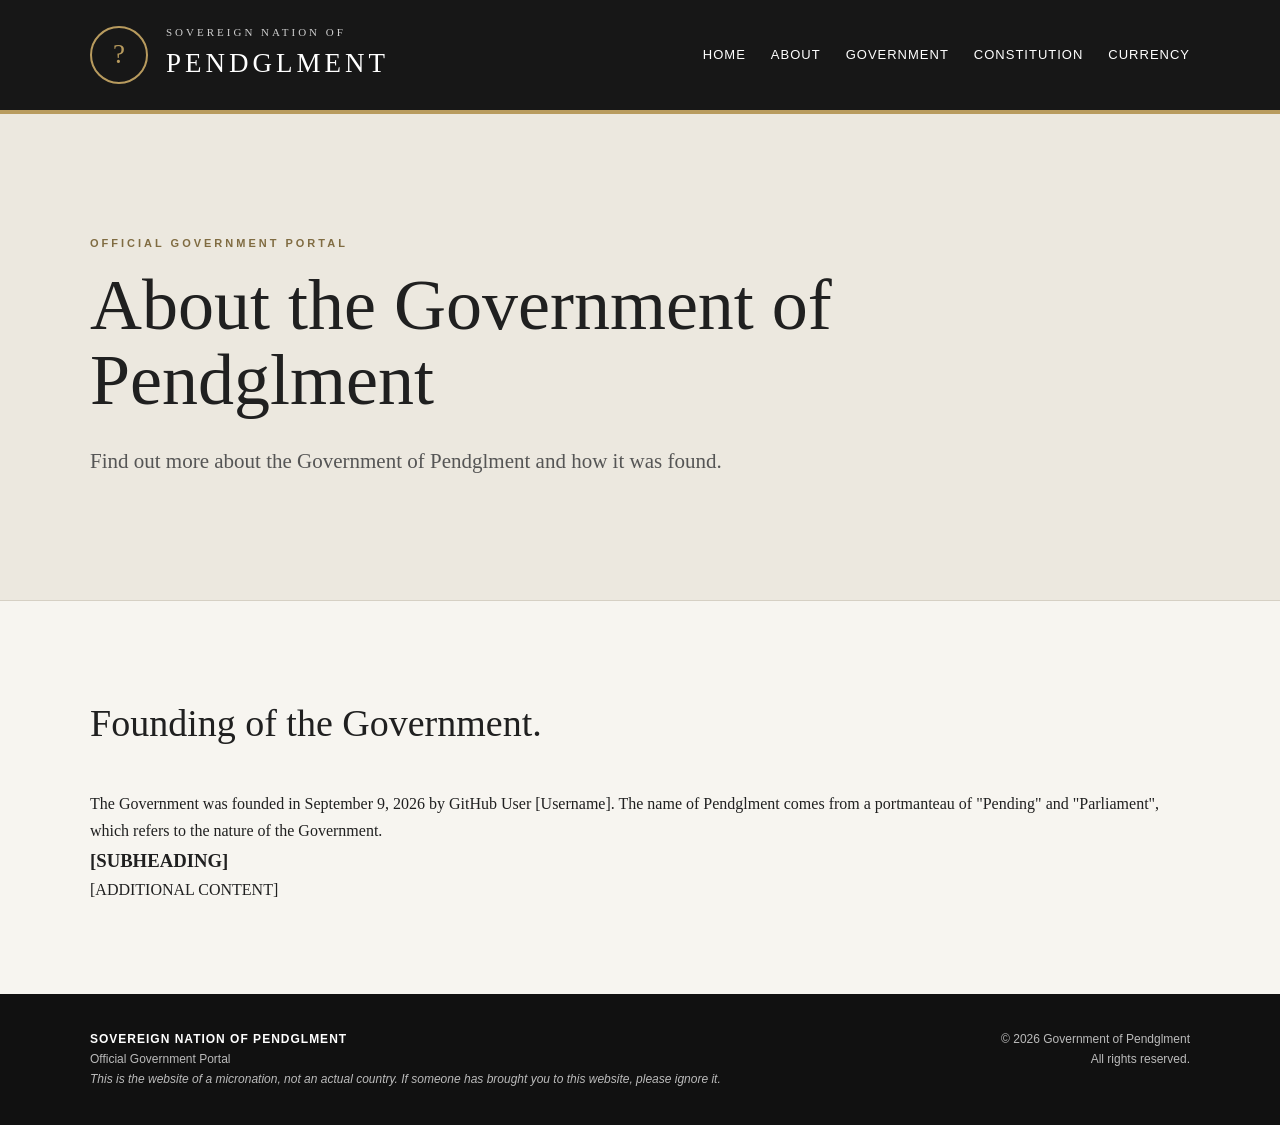
==== about.html @ 30314ec6 "Update eyebrow text and main title in about.html" ====
<!DOCTYPE html>
<html lang="en">
<head>
    <!-- ===== PAGE SETTINGS ===== -->
    <meta charset="UTF-8">
    <meta name="viewport" content="width=device-width, initial-scale=1.0">
    <!-- Change this for each page -->
    <title>[PAGE TITLE] | Sovereign Nation of Pendglment</title>
    <!-- Main stylesheet -->
    <link rel="stylesheet" href="style.css">
</head>
<body>
<!-- ===== HEADER / NAVIGATION ===== -->
<header>
    <div class="container header-inner">
        <!-- Government name and seal -->
        <div class="brand">
            <div class="seal">?</div>
            <div>
                <div class="country">SOVEREIGN NATION OF</div>
                <h1>PENDGLMENT</h1>
            </div>
        </div>
        <!-- Main navigation -->
        <nav>
            <a href="index.html">Home</a>
            <a href="index.html#about">About</a>
            <a href="index.html#government">Government</a>
            <a href="constitution.html">Constitution</a>
            <a href="index.html#currency">Currency</a>
        </nav>
    </div>
</header>
<!-- ===== MAIN CONTENT ===== -->
<main>
    <!-- ===== PAGE INTRO / HERO ===== -->
    <section class="hero">
        <div class="container">
            <!-- Small label above the title -->
            <p class="eyebrow">OFFICIAL GOVERNMENT PORTAL</p>
            <!-- Main page title -->
            <h2>About the Government of Pendglment</h2>
            <!-- Short description -->
            <p class="lead">
                Find out more about the Government of Pendglment and how it was found.
            </p>
        </div>
    </section>
    <!-- ===== MAIN INFORMATION SECTION ===== -->
    <section class="content">
        <div class="container">
            <!-- Main heading -->
            <h2>Founding of the Government.</h2>
            <!-- Main paragraph -->
            <p>
                The Government was founded in September 9, 2026 by GitHub User [Username]. The name of Pendglment comes from a portmanteau of "Pending" and "Parliament", which refers to the nature of the Government.
            </p>
            <!-- ===== SUBSECTION ===== -->
            <h3>[SUBHEADING]</h3>
            <p>
                [ADDITIONAL CONTENT]
            </p>
            <!-- Add more <h3> and <p> sections here as needed -->
        </div>
    </section>
    <!-- ===== ADDITIONAL SECTIONS ===== -->
    <!--
        Copy the following section whenever you need
        another major section on the page:
        <section class="content">
            <div class="container">
                <h2>[SECTION HEADING]</h2>
                <p>
                    [SECTION CONTENT]
                </p>
            </div>
        </section>
    -->
</main>
<!-- ===== FOOTER ===== -->
<footer>
    <div class="container footer-inner">
        <!-- Government identification and disclaimer -->
        <div>
            <strong>SOVEREIGN NATION OF PENDGLMENT</strong>
            <p>Official Government Portal</p>
            <!-- Micronation disclaimer -->
            <em>
                This is the website of a micronation, not an actual country.
                If someone has brought you to this website, please ignore it.
            </em>
        </div>
        <!-- Copyright -->
        <div class="footer-right">
            <p>© 2026 Government of Pendglment</p>
            <p>All rights reserved.</p>
        </div>
    </div>
</footer>
</body>
</html>
---- style.css ----
* {
    box-sizing: border-box;
    margin: 0;
    padding: 0;
}
html {
    scroll-behavior: smooth;
}
body {
    font-family: Georgia, "Times New Roman", serif;
    color: #202020;
    background: #f7f5f0;
    line-height: 1.7;
}
.container {
    width: min(1100px, 90%);
    margin: 0 auto;
}
/* HEADER */
header {
    background: #171717;
    color: white;
    border-bottom: 4px solid #b89b5e;
}
.header-inner {
    min-height: 110px;
    display: flex;
    align-items: center;
    justify-content: space-between;
    gap: 30px;
}
.brand {
    display: flex;
    align-items: center;
    gap: 18px;
}
.seal {
    width: 58px;
    height: 58px;
    border: 2px solid #b89b5e;
    border-radius: 50%;
    display: flex;
    align-items: center;
    justify-content: center;
    color: #b89b5e;
    font-size: 27px;
}
.country {
    font-size: 11px;
    letter-spacing: 3px;
    color: #cfcfcf;
}
h1 {
    font-size: 27px;
    letter-spacing: 4px;
    font-weight: normal;
}
nav {
    display: flex;
    gap: 25px;
}
nav a {
    color: white;
    text-decoration: none;
    font-family: Arial, sans-serif;
    font-size: 13px;
    letter-spacing: 1px;
    text-transform: uppercase;
}
nav a:hover {
    color: #d0b77a;
}
/* HERO */
.hero {
    padding: 120px 0;
    background: #ece8df;
    border-bottom: 1px solid #d6d0c4;
}
.eyebrow {
    font-family: Arial, sans-serif;
    font-size: 11px;
    letter-spacing: 3px;
    font-weight: bold;
    color: #806c42;
    margin-bottom: 15px;
}
.hero h2 {
    font-size: clamp(42px, 7vw, 72px);
    line-height: 1.05;
    font-weight: normal;
    max-width: 800px;
}
.lead {
    margin-top: 25px;
    font-size: 21px;
    color: #555;
    max-width: 650px;
}
/* CONTENT */
.content {
    padding: 90px 0;
}
.content h2,
.document h2 {
    font-size: 38px;
    font-weight: normal;
    margin-bottom: 35px;
}
.cards {
    display: grid;
    grid-template-columns: repeat(3, 1fr);
    gap: 22px;
}
.card {
    background: white;
    border: 1px solid #ddd7cc;
    padding: 35px;
    min-height: 280px;
    position: relative;
}
.card .number {
    font-family: Arial, sans-serif;
    font-size: 12px;
    color: #806c42;
    letter-spacing: 2px;
}
.card h3 {
    margin: 25px 0 12px;
    font-size: 24px;
    font-weight: normal;
}
.card p {
    color: #666;
    font-size: 15px;
}
.card a {
    display: inline-block;
    margin-top: 25px;
    color: #806c42;
    text-decoration: none;
    font-family: Arial, sans-serif;
    font-size: 13px;
    font-weight: bold;
}
/* CONSTITUTION */
.document {
    background: #1d1d1d;
    color: white;
    padding: 80px 0;
}
.document-inner {
    display: flex;
    align-items: center;
    justify-content: space-between;
    gap: 50px;
}
.document h2 {
    margin-bottom: 15px;
}
.document p:not(.eyebrow) {
    color: #c7c7c7;
    max-width: 650px;
}
.button {
    display: inline-block;
    border: 1px solid #b89b5e;
    padding: 13px 24px;
    color: white;
    text-decoration: none;
    font-family: Arial, sans-serif;
    font-size: 12px;
    letter-spacing: 1px;
    text-transform: uppercase;
    white-space: nowrap;
}
.button:hover {
    background: #b89b5e;
    color: #171717;
}
/* CURRENCY */
.currency-box {
    display: flex;
    align-items: center;
    gap: 30px;
    background: white;
    border: 1px solid #ddd7cc;
    padding: 35px;
    max-width: 700px;
}
.currency-symbol {
    width: 85px;
    height: 85px;
    border: 2px solid #806c42;
    border-radius: 50%;
    display: flex;
    align-items: center;
    justify-content: center;
    font-size: 42px;
    color: #806c42;
}
.currency-name {
    font-family: Arial, sans-serif;
    font-size: 12px;
    letter-spacing: 2px;
    color: #806c42;
}
.exchange {
    font-size: 24px;
    margin-top: 5px;
}
.small {
    color: #777;
    font-size: 13px;
}
/* FOOTER */
footer {
    background: #111;
    color: #bbb;
    padding: 35px 0;
    font-family: Arial, sans-serif;
    font-size: 12px;
}
.footer-inner {
    display: flex;
    justify-content: space-between;
    gap: 30px;
}
.footer-inner strong {
    color: white;
    letter-spacing: 1px;
}
.footer-right {
    text-align: right;
}
/* MOBILE */
@media (max-width: 750px) {
    .header-inner {
        padding: 25px 0;
        align-items: flex-start;
        flex-direction: column;
    }
    nav {
        flex-wrap: wrap;
        gap: 15px;
    }
    .hero {
        padding: 80px 0;
    }
    .cards {
        grid-template-columns: 1fr;
    }
    .document-inner {
        align-items: flex-start;
        flex-direction: column;
    }
    .currency-box {
        align-items: flex-start;
        flex-direction: column;
    }
    .footer-inner {
        flex-direction: column;
    }
    .footer-right {
        text-align: left;
    }
}
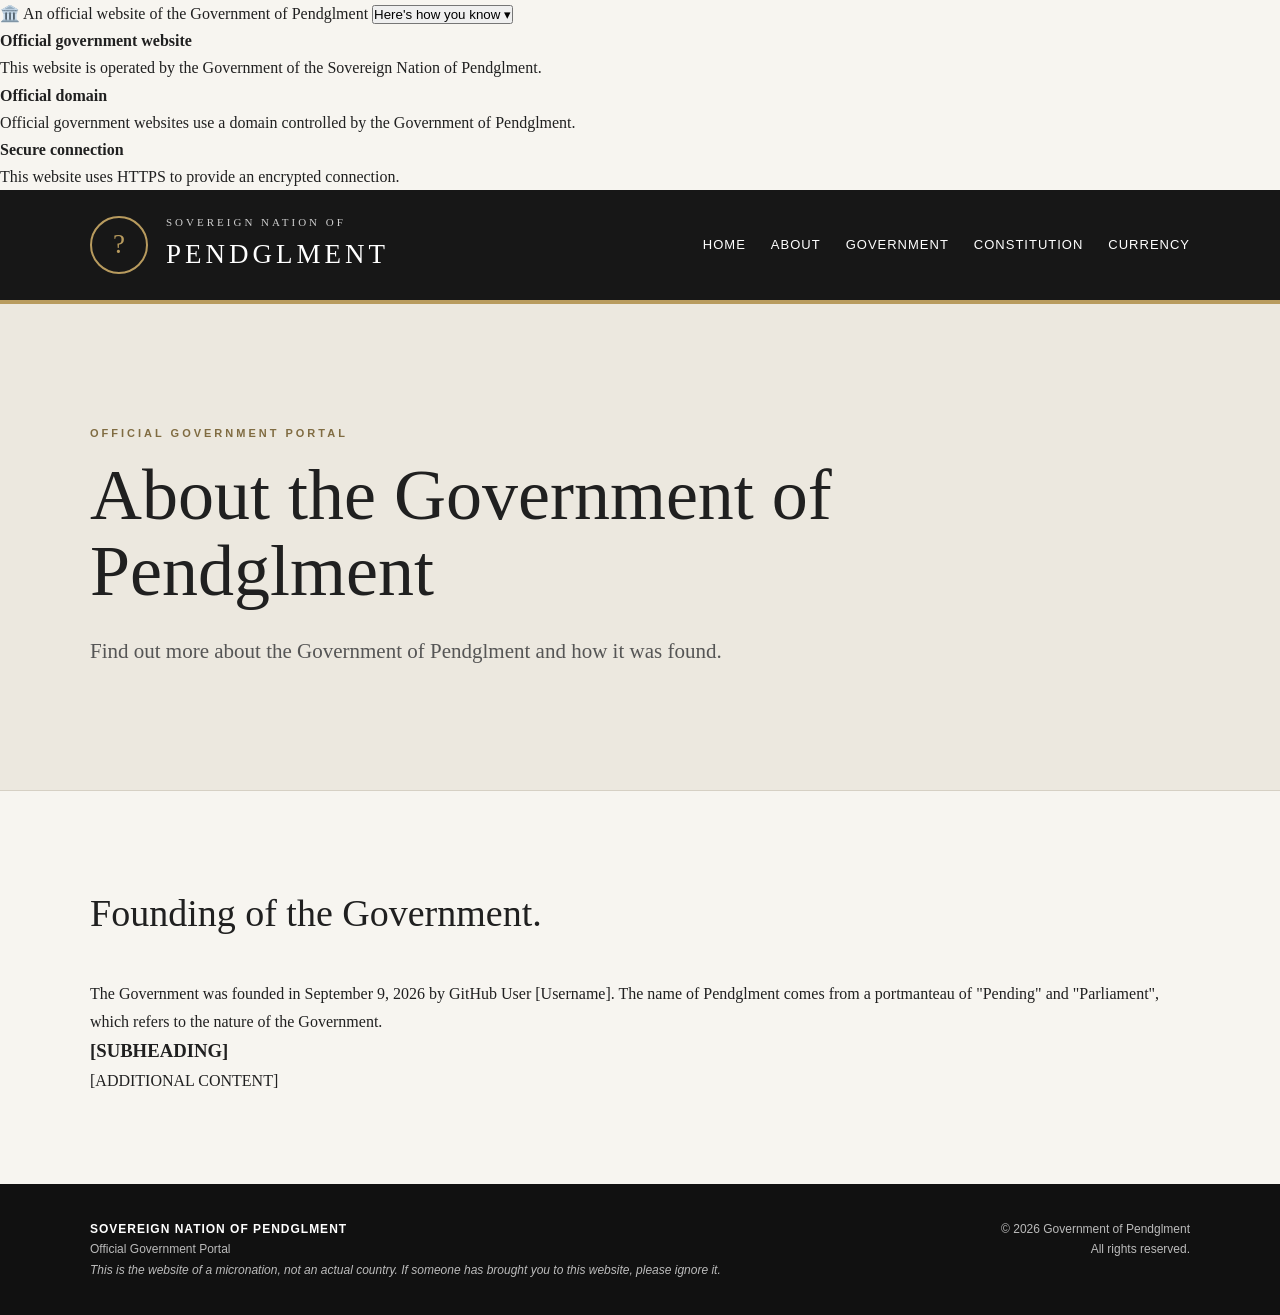
==== commit db090093: "Add government banner to about.html Added a government banner with details about the official websit" ====
--- a/about.html
+++ b/about.html
@@ -5,12 +5,37 @@
     <meta charset="UTF-8">
     <meta name="viewport" content="width=device-width, initial-scale=1.0">
     <!-- Change this for each page -->
-    <title>[PAGE TITLE] | Sovereign Nation of Pendglment</title>
+    <title>About | Sovereign Nation of Pendglment</title>
     <!-- Main stylesheet -->
     <link rel="stylesheet" href="style.css">
 </head>
 <body>
 <!-- ===== HEADER / NAVIGATION ===== -->
+    <div class="gov-banner">
+  <div class="gov-banner-inner">
+    <span>🏛️ An official website of the Government of Pendglment</span>
+    <button onclick="toggleGovBanner()">Here's how you know ▾</button>
+  </div>
+
+  <div id="gov-details" class="gov-details">
+    <strong>Official government website</strong>
+    <p>
+      This website is operated by the Government of the Sovereign Nation
+      of Pendglment.
+    </p>
+
+    <strong>Official domain</strong>
+    <p>
+      Official government websites use a domain controlled by the Government
+      of Pendglment.
+    </p>
+
+    <strong>Secure connection</strong>
+    <p>
+      This website uses HTTPS to provide an encrypted connection.
+    </p>
+  </div>
+</div>
 <header>
     <div class="container header-inner">
         <!-- Government name and seal -->
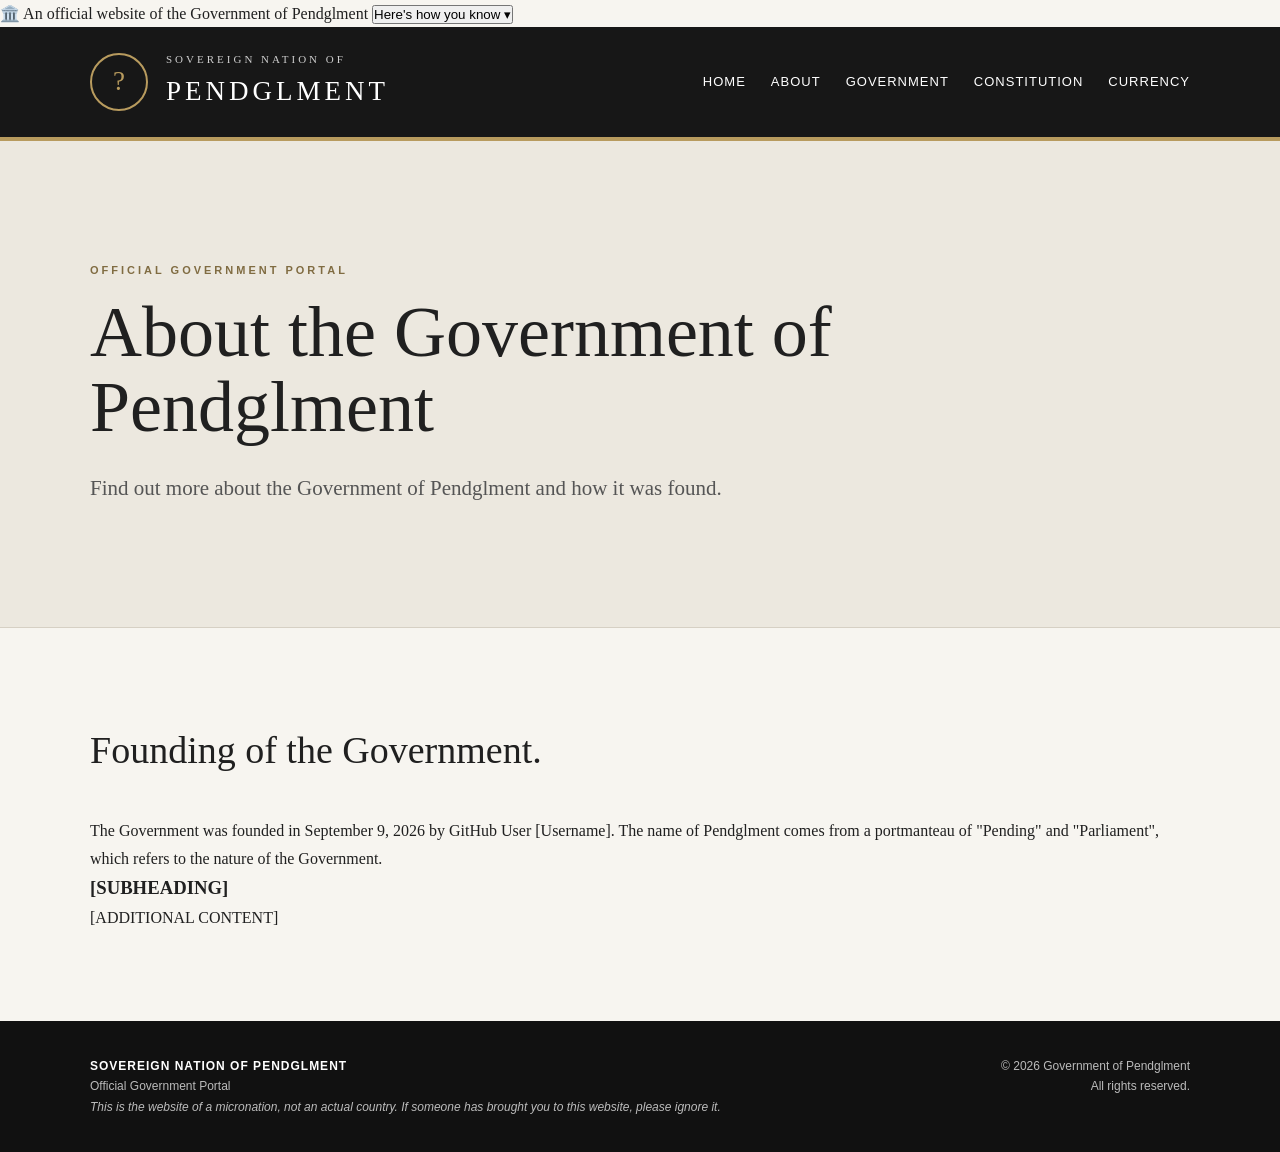
==== commit bc94fae6: "Refactor government banner and details section Updated the government banner section for improved ac" ====
--- a/about.html
+++ b/about.html
@@ -9,32 +9,27 @@
     <!-- Main stylesheet -->
     <link rel="stylesheet" href="style.css">
 </head>
+    <script src="script.js"></script>
 <body>
 <!-- ===== HEADER / NAVIGATION ===== -->
     <div class="gov-banner">
-  <div class="gov-banner-inner">
-    <span>🏛️ An official website of the Government of Pendglment</span>
-    <button onclick="toggleGovBanner()">Here's how you know ▾</button>
-  </div>
+    <div class="gov-banner-inner">
+        <span>🏛️ An official website of the Government of Pendglment</span>
+        <button id="gov-toggle" type="button">
+            Here's how you know ▾
+        </button>
+    </div>
 
-  <div id="gov-details" class="gov-details">
-    <strong>Official government website</strong>
-    <p>
-      This website is operated by the Government of the Sovereign Nation
-      of Pendglment.
-    </p>
+    <div id="gov-details" class="gov-details" hidden>
+        <strong>Official government website</strong>
+        <p>This website is operated by the Government of the Sovereign Nation of Pendglment.</p>
 
-    <strong>Official domain</strong>
-    <p>
-      Official government websites use a domain controlled by the Government
-      of Pendglment.
-    </p>
+        <strong>Official domain</strong>
+        <p>Official government websites use a domain controlled by the Government of Pendglment.</p>
 
-    <strong>Secure connection</strong>
-    <p>
-      This website uses HTTPS to provide an encrypted connection.
-    </p>
-  </div>
+        <strong>Secure connection</strong>
+        <p>This website uses HTTPS to provide an encrypted connection.</p>
+    </div>
 </div>
 <header>
     <div class="container header-inner">
--- a/style.css
+++ b/style.css
@@ -263,4 +263,41 @@
     .footer-right {
         text-align: left;
     }
-}
+    .gov-banner {
+    background: #f1f1f1;
+    color: #222;
+    font-family: Arial, sans-serif;
+    font-size: 14px;
+    border-bottom: 1px solid #ccc;
+}
+
+.gov-banner-inner {
+    max-width: 1200px;
+    margin: auto;
+    padding: 8px 20px;
+    display: flex;
+    align-items: center;
+    gap: 12px;
+}
+
+.gov-banner button {
+    background: none;
+    border: none;
+    padding: 0;
+    color: #0645ad;
+    cursor: pointer;
+    font-size: 14px;
+}
+
+.gov-details {
+    display: none;
+    max-width: 1200px;
+    margin: auto;
+    padding: 10px 20px 16px;
+    border-top: 1px solid #ccc;
+}
+
+.gov-details p {
+    margin: 4px 0 12px;
+}
+}
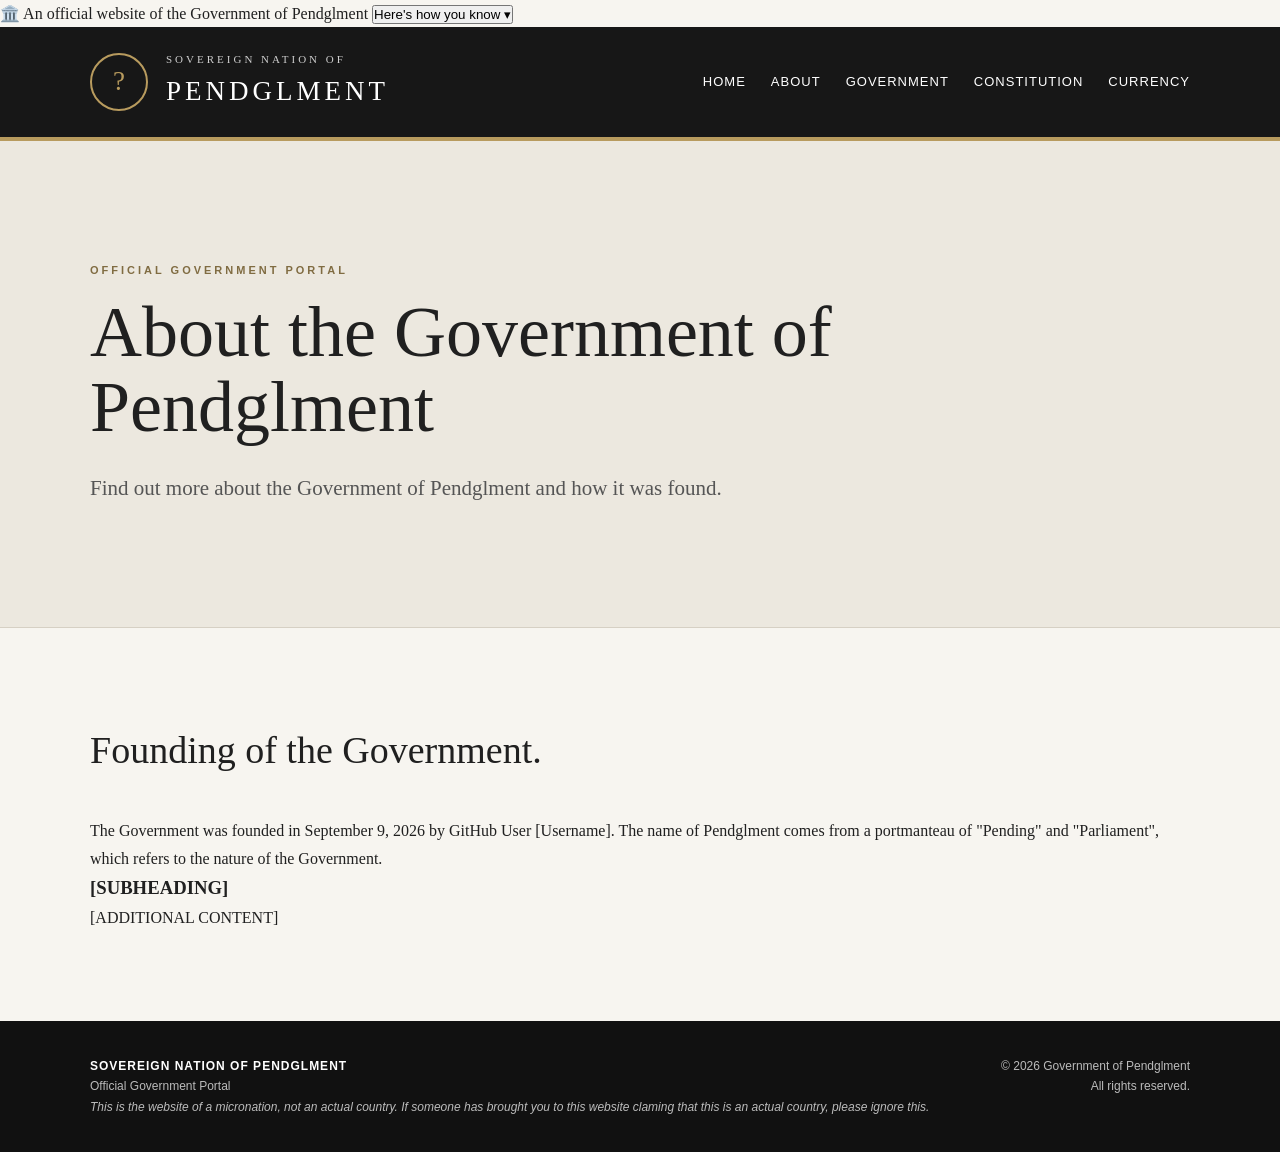
==== commit 2f3da794: "Revise micronation disclaimer wording Updated disclaimer text for clarity." ====
--- a/about.html
+++ b/about.html
@@ -8,8 +8,9 @@
     <title>About | Sovereign Nation of Pendglment</title>
     <!-- Main stylesheet -->
     <link rel="stylesheet" href="style.css">
+    <link rel="icon" type="image/svg+xml" href="favicon.svg">
 </head>
-    <script src="script.js"></script>
+    <script src="script-v2.js"></script>
 <body>
 <!-- ===== HEADER / NAVIGATION ===== -->
     <div class="gov-banner">
@@ -106,8 +107,7 @@
             <p>Official Government Portal</p>
             <!-- Micronation disclaimer -->
             <em>
-                This is the website of a micronation, not an actual country.
-                If someone has brought you to this website, please ignore it.
+                This is the website of a micronation, not an actual country. If someone has brought you to this website claming that this is an actual country, please ignore this.
             </em>
         </div>
         <!-- Copyright -->
--- a/style.css
+++ b/style.css
@@ -263,10 +263,10 @@
     .footer-right {
         text-align: left;
     }
-    .gov-banner {
+   .gov-banner {
     background: #f1f1f1;
     color: #222;
-    font-family: Arial, sans-serif;
+    font-family: Arial, Helvetica, sans-serif;
     font-size: 14px;
     border-bottom: 1px solid #ccc;
 }
@@ -277,7 +277,7 @@
     padding: 8px 20px;
     display: flex;
     align-items: center;
-    gap: 12px;
+    justify-content: space-between;
 }
 
 .gov-banner button {
@@ -286,16 +286,19 @@
     padding: 0;
     color: #0645ad;
     cursor: pointer;
+    font-family: inherit;
     font-size: 14px;
 }
 
 .gov-details {
-    display: none;
     max-width: 1200px;
     margin: auto;
     padding: 10px 20px 16px;
     border-top: 1px solid #ccc;
 }
+    .gov-details[hidden] {
+    display: none !important;
+}
 
 .gov-details p {
     margin: 4px 0 12px;
